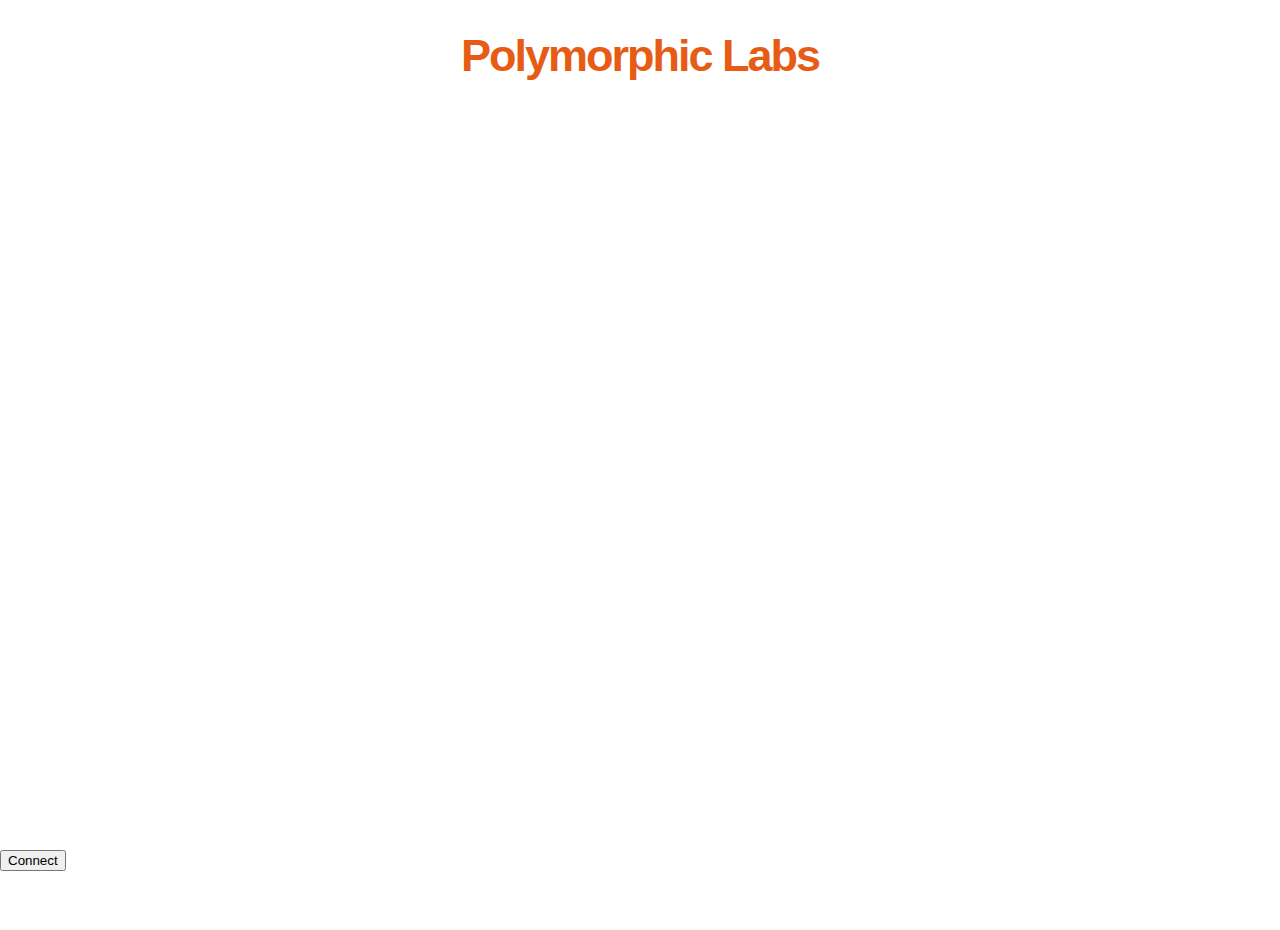
==== ParaglidingExample/www/index.html @ c5bbc1e5 "Added paragliding example" ====
<!DOCTYPE html>
<html>
    <head>
        <meta charset="utf-8" />
        <meta name="format-detection" content="telephone=no" />
        <meta name="viewport" content="user-scalable=no, initial-scale=1, maximum-scale=1, minimum-scale=1" />

        <link rel="stylesheet" type="text/css" href="css/index.css" />
        <link rel="stylesheet" type="text/css" href="css/flightindicators.css" />
        <title>SensorTag</title>
    </head>
    <body>
        <div class="app">
            <h1>Polymorphic Labs</h1>
            <div id="mainPage">
                <ul id="deviceList">
                </ul>
                
                <footer id="Footer">
                	<button id="connectButton">Connect</button>

                </footer>
            </div>
            <div id="detailPage" style="display:none;">
            	<div id="dataBody">
            		<span id="attitude"></span>
            		<span id="heading"></span>
            		<span id="altimeter"></span>
            		<span id="altGraph">
            			<canvas id="altCanvas" width="100" height="100"></canvas>
            		</span>
            		<span id="speedText"></span>
            		<span id="headingText"></span>
					<span id="altitudeText"></span>

                </div>
                <span id="Footer">
                	<button id="altButton">Zero Altimeter</button>
                	<button id="disconnectButton">Disconnect</button>
                	<button id="mapButton">Map</button>
                </span>
            </div>
            <div id="mapPage" style="display:none;">
            	<div style="width:100%;height:400px" id="mapBody">

                </div>
                <footer id="Footer">
                	<button id="detailButton">Show Instruments</button>
                </footer>
            </div>
        </div>
        <script type="text/javascript" src="cordova.js"></script>
        <script type="text/javascript" src="js/jquery-2.2.3.min.js"></script>
		<script type="text/javascript" src="js/jquery.flightindicators.js"></script>
		<script type="text/javascript" src="js/MadgwickAHRS.js"></script>
        <script type="text/javascript" src="js/pmlManager.js"></script>
        <script type="text/javascript" src="js/pmlDotMove.js"></script>
        <script type="text/javascript" src="js/smoothie.js"></script>
        <script type="text/javascript" src="js/index.js"></script>
        
        <script type="text/javascript">
            app.initialize();
        </script>
    </body>
</html>
---- ParaglidingExample/www/css/index.css ----
/*
Design by TEMPLATED
http://templated.co
Released for free under the Creative Commons Attribution License
*/

html, body {
	margin: 0;
	padding: 0;
   height:100%;
	background: #FFFFFF url(images/img01.gif) repeat-x;
	font-size: 15px;
	color: #666666;
}

body, th, td, input, textarea, select, option {
	font-family: Arial, Helvetica, sans-serif;
}

h1, h2, h3 {
	font-family: "Trebuchet MS", Arial, Helvetica, sans-serif;
	color: #E75C14;
}

h1 {
	letter-spacing: -2px;
	font-size: 3em;
	text-align: center;
}

h2 {
	letter-spacing: -1px;
	font-size: 2em;
}

h3 {
	font-size: 1em;
}

p, ul, ol {
	line-height: 200%;
}

blockquote {
	padding-left: 1em;
	border-top: 1px solid #EFEFEF;
	border-left: 1px solid #EFEFEF;
	background: #F9F9F9;
}

blockquote p, blockquote ul, blockquote ol {
	line-height: normal;
	font-style: italic;
}

a {
	color: #3AA0B9;
}

a:hover {
	text-decoration: none;
}

/* Header */

#header {
	position:absolute; 
	top:0px; 
	left:0px; 
	height:100px; 
	right:0px;
	overflow:hidden;
}


#deviceList {
   position:absolute; 
   top:100px; 
   bottom: 50px; 
   left:0px; 
   right:0px; 
   overflow:auto;
}

#dataBody {
   position:absolute; 
   top:100px; 
   bottom: 50px; 
   left:0px; 
   right:0px; 
   overflow:auto;
}

#refreshButton{
	text-align: center;
	display:block;
   width:100px;
   margin:0 auto;
	
}

#disconnectButton{
	text-align: center;
	display:block;
   width:100px;
   margin:0 auto;
	
}



/* Page */

#page {
	width: 720px;
	margin: 0 auto;
	padding: 20px 0;
}





/* Footer */

#Footer {
	position:absolute; 
	bottom:0px; 
	height:50px; 
	left:0px; 
	right:0px; 
	overflow:hidden;
}
---- ParaglidingExample/www/css/flightindicators.css ----
/* 
* jQuery Flight Indicators plugin
* By Sébastien Matton (seb_matton@hotmail.com)
* Published under GPLv3 License.
* 
* https://github.com/sebmatton/jQuery-Flight-Indicators
*/

/* Global block of an indicator*/
div.instrument {
  width: 250px;
  height: 250px;
  position: relative;
  display: inline-block;
  overflow: hidden;
}

/* The box containing any element of an indicator */
div.instrument .box {
  position: absolute;
  top: 0;
  left: 0;
  width: 100%;
  height: 100%;
}

/* Default transformations */

div.instrument.attitude div.roll {
  transform: rotate(0deg);
}
div.instrument.attitude div.roll div.pitch {
  top: 0%;
}
div.instrument.heading div.yaw {
  transform: rotate(0deg);
}
div.instrument.vario div.vario {
  transform: rotate(0deg);
}
div.instrument.speed div.airspeed {
  transform: rotate(90deg);
}
div.instrument.altimeter div.pressure {
  transform: rotate(40deg);
}
div.instrument.altimeter div.needle {
  transform: rotate(90deg);
}
div.instrument.altimeter div.needleSmall {
  transform: rotate(90deg);
}
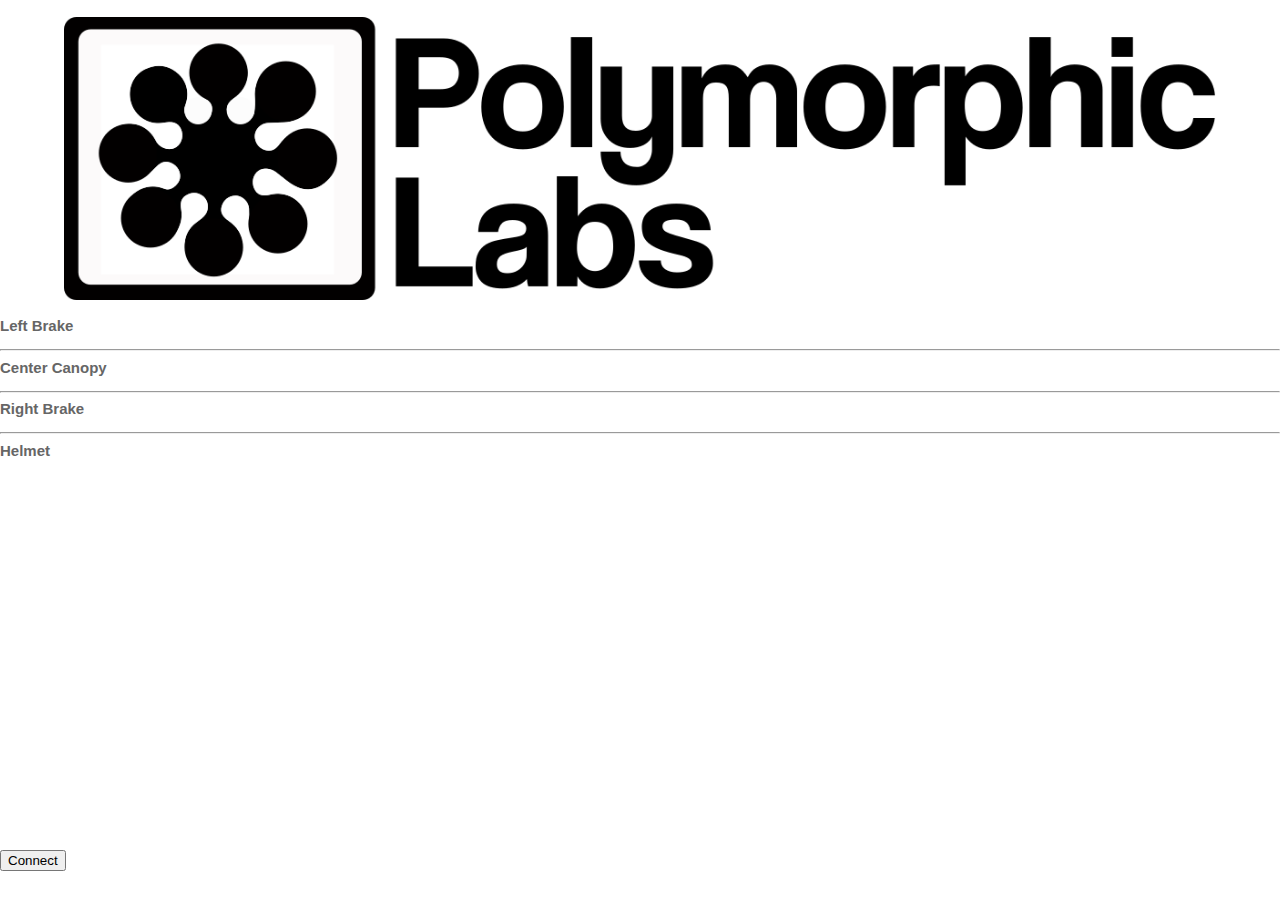
==== commit bd16a618: "Paragliding Example updates" ====
--- a/ParaglidingExample/www/index.html
+++ b/ParaglidingExample/www/index.html
@@ -7,55 +7,92 @@
 
         <link rel="stylesheet" type="text/css" href="css/index.css" />
         <link rel="stylesheet" type="text/css" href="css/flightindicators.css" />
-        <title>SensorTag</title>
+        <title>Polymorphic Labs Paragliding App</title>
     </head>
     <body>
         <div class="app">
-            <h1>Polymorphic Labs</h1>
-            <div id="mainPage">
-                <ul id="deviceList">
-                </ul>
+            <div id="headerImg"><br><img src="img/PolymorphicLabsLogo_Sept16.png" alt="Polymorphic Labs" style="display:block;width:90%;margin:auto;"><br></div>
+            <div id="mainPage" style="display:block">
+
+                	<b>Left Brake</b><br>
+                		<ul id="leftList"></ul>
+
+                	<hr>
+                	<b>Center Canopy</b><br>
+                		<ul id="centerList"></ul>
+
+                	<hr>
+                	<b>Right Brake</b><br>
+                		<ul id="rightList"></ul>
+
+                	<hr>
+                	<b>Helmet</b><br>
+                		<ul id="helmetList"></ul>
+                	
+
                 
                 <footer id="Footer">
                 	<button id="connectButton">Connect</button>
 
                 </footer>
             </div>
+            
+            
+            
             <div id="detailPage" style="display:none;">
             	<div id="dataBody">
-            		<span id="attitude"></span>
-            		<span id="heading"></span>
-            		<span id="altimeter"></span>
-            		<span id="altGraph">
-            			<canvas id="altCanvas" width="100" height="100"></canvas>
-            		</span>
-            		<span id="speedText"></span>
-            		<span id="headingText"></span>
-					<span id="altitudeText"></span>
-
+            	
+ 					<div class="column-left"> L
+						<canvas id="leftBrakeCanvas"></canvas>
+					</div> 
+					
+					<div class="column-center">
+						<span id="attitude" style="display:table;margin: 0 auto;"></span>
+ 						<span id="textData">
+							<table style="width:90%">
+								<tr>
+									<td id="speedText">Ground Speed <br> data
+									</td>
+									<td id="headingText">Heading <br> data
+									</td>
+									<td id="gpsAltText">Altitude <br> data
+									</td>
+								</tr>
+								<tr>
+									<td id="timerText">Timer <br> data
+									</td>
+									<td id="temperatureText">Temperature <br> data
+									</td>
+									<td id="pressureAltText">Pressure Altitude <br> data
+									</td>
+								</tr>
+								<tr>
+									<td id="pitchText">Pitch <br> data
+									</td>
+									<td id="rollText">Roll <br> data
+									</td>
+									<td id="humidtyText">RH <br> data
+									</td>
+								</tr>
+							</table>
+						</span> 
+					</div>
+					
+					
+ 					<div class="column-right">R
+						<canvas id="rightBrakeCanvas"></canvas>
+					</div>
                 </div>
+                
                 <span id="Footer">
-                	<button id="altButton">Zero Altimeter</button>
                 	<button id="disconnectButton">Disconnect</button>
-                	<button id="mapButton">Map</button>
                 </span>
             </div>
-            <div id="mapPage" style="display:none;">
-            	<div style="width:100%;height:400px" id="mapBody">
-
-                </div>
-                <footer id="Footer">
-                	<button id="detailButton">Show Instruments</button>
-                </footer>
-            </div>
+            
         </div>
         <script type="text/javascript" src="cordova.js"></script>
         <script type="text/javascript" src="js/jquery-2.2.3.min.js"></script>
 		<script type="text/javascript" src="js/jquery.flightindicators.js"></script>
-		<script type="text/javascript" src="js/MadgwickAHRS.js"></script>
-        <script type="text/javascript" src="js/pmlManager.js"></script>
-        <script type="text/javascript" src="js/pmlDotMove.js"></script>
-        <script type="text/javascript" src="js/smoothie.js"></script>
         <script type="text/javascript" src="js/index.js"></script>
         
         <script type="text/javascript">
--- a/ParaglidingExample/www/css/index.css
+++ b/ParaglidingExample/www/css/index.css
@@ -73,6 +73,12 @@
 	overflow:hidden;
 }
 
+#table {
+	text-align:center;
+	dislpay:table;
+	margin:0 auto;
+}
+
 
 #deviceList {
    position:absolute; 
@@ -83,14 +89,18 @@
    overflow:auto;
 }
 
-#dataBody {
+/* #dataBody {
    position:absolute; 
    top:100px; 
    bottom: 50px; 
    left:0px; 
    right:0px; 
    overflow:auto;
-}
+} */
+
+.column-left{ float: left; width: 5%; }
+.column-right{ float: right; width: 5%; }
+.column-center{ display: inline-block; width: 90%; }
 
 #refreshButton{
 	text-align: center;
